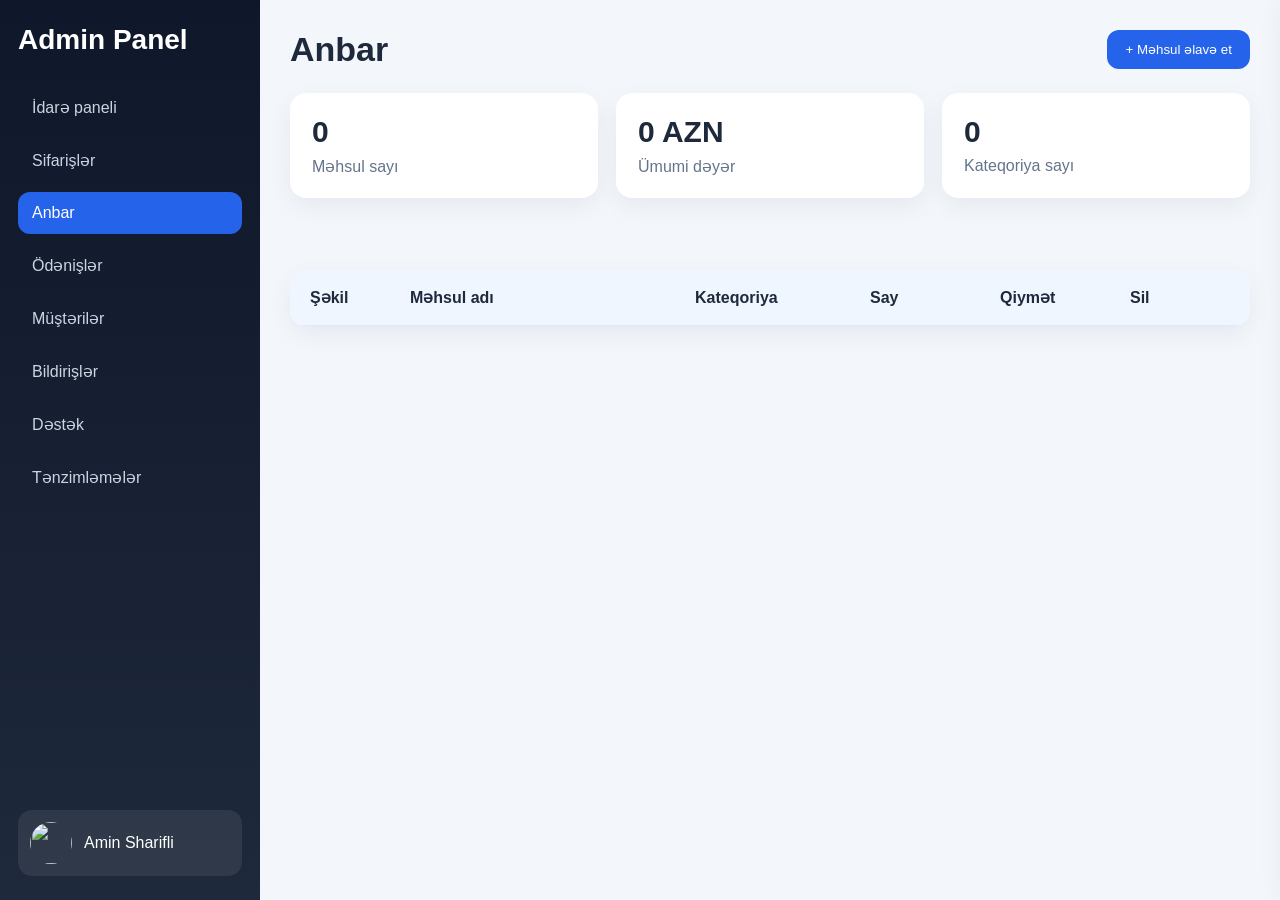
==== index.html @ 9b98afcb "first commit" ====
<!DOCTYPE html>
<html lang="az">
<head>
    <meta charset="UTF-8">
    <meta name="viewport" content="width=device-width, initial-scale=1.0">
    <title>Admin Panel</title>
    <link rel="stylesheet" href="style.css">
</head>
<body>
    <div class="panel">
        <div class="sol">
            <div>
                <h1 class="logo">Admin Panel</h1>
                <ul class="menu">
                    <li class="menu-item">İdarə paneli</li>
                    <li class="menu-item">Sifarişlər</li>
                    <li class="menu-item aktiv">Anbar</li>
                    <li class="menu-item">Ödənişlər</li>
                    <li class="menu-item">Müştərilər</li>
                    <li class="menu-item">Bildirişlər</li>
                    <li class="menu-item">Dəstək</li>
                    <li class="menu-item">Tənzimləmələr</li>
                </ul>
            </div>
            <div class="profil">
                <img src="https://ui-avatars.com/api/?name=Amin+Sharifli&background=0D8ABC&color=fff" alt="">
                <span>Amin Sharifli</span>
            </div>
        </div>
        <div class="sag">
            <div class="ust">
                <h2>Anbar</h2>
                <button id="openModal" class="elaveBtn">+ Məhsul əlavə et</button>
            </div>
            <div class="kartlar">
                <div class="kart">
                    <h3 id="productCount">0</h3>
                    <p>Məhsul sayı</p>
                </div>
                <div class="kart">
                    <h3 id="totalValue">0 AZN</h3>
                    <p>Ümumi dəyər</p>
                </div>
                <div class="kart">
                    <h3 id="categoryCount">0</h3>
                    <p>Kateqoriya sayı</p>
                </div>
            </div>
            <div class="filter">
                <div id="categoryButtons" class="catlist"></div>
            </div>
            <div id="successMessage" class="mesaj"></div>
            <div class="cedvel">
                <div class="cedvel-head">
                    <div>Şəkil</div>
                    <div>Məhsul adı</div>
                    <div>Kateqoriya</div>
                    <div>Say</div>
                    <div>Qiymət</div>
                    <div>Sil</div>
                </div>
                <div id="productList" class="cedvel-body"></div>
            </div>
        </div>
        <div id="overlay" class="overlay"></div>
        <div id="modal" class="modal">
            <div class="modalBox">
                <div class="modalTop">
                    <h3>Məhsul əlavə et</h3>
                    <button id="closeModal" class="baglaBtn">✕</button>
                </div>
                <input id="title" type="text" placeholder="Məhsulun adı">
                <select id="category">
                    <option value="">Kateqoriya seç</option>
                </select>
                <input id="image" type="text" placeholder="Şəkil URL">
                <input id="price" type="number" placeholder="Qiymət">
                <input id="stock" type="number" placeholder="Say">
                <button id="addProductBtn" class="saveBtn">Əlavə et</button>
            </div>
        </div>
        <div id="productDrawer" class="detail">
            <div class="detailTop">
                <h3 id="drawerTitle"></h3>
                <button id="closeDrawer" class="baglaBtn">✕</button>
            </div>
            <img id="drawerImage" src="" alt="">
            <p><b>Kateqoriya:</b> <span id="drawerCategory"></span></p>
            <p><b>Qiymət:</b> <span id="drawerPrice"></span></p>
            <p><b>Say:</b> <span id="drawerStock"></span></p>
            <p><b>ID:</b> <span id="drawerId"></span></p>
        </div>
    </div>
    
    <script src="js/ui.js"></script>
    <script src="js/category.js"></script>
    <script src="js/product.js"></script>
    <script src="js/main.js"></script>
</body>
</html>
---- style.css ----
* {
    margin: 0;
    padding: 0;
    box-sizing: border-box;
    font-family: Arial, Helvetica, sans-serif;
}
body {
    background: #f3f6fb;
    color: #1e293b;
}
.panel {
    min-height: 100vh;
    display: flex;
}
.sol {
    width: 260px;
    background: linear-gradient(180deg, #0f172a, #1e293b);
    color: white;
    padding: 24px 18px;
    display: flex;
    flex-direction: column;
    justify-content: space-between;
}
.logo {
    font-size: 28px;
    margin-bottom: 30px;
}
.menu {
    list-style: none;
    display: flex;
    flex-direction: column;
    gap: 10px;
}
.menu-item {
    padding: 12px 14px;
    border-radius: 12px;
    color: #cbd5e1;
    cursor: pointer;
    transition: .3s;
}
.menu-item:hover {
    background: rgba(255,255,255,.08);
    color: white;
}
.menu-item.aktiv {
    background: #2563eb;
    color: white;
}
.profil {
    display: flex;
    align-items: center;
    gap: 12px;
    padding: 12px;
    background: rgba(255,255,255,.08);
    border-radius: 14px;
}
.profil img {
    width: 42px;
    height: 42px;
    border-radius: 50%;
}
.sag {
    flex: 1;
    padding: 30px;
}
.ust {
    display: flex;
    justify-content: space-between;
    align-items: center;
    margin-bottom: 24px;
}
.ust h2 {font-size: 34px;}
.elaveBtn {
    border: none;
    background: #2563eb;
    color: white;
    padding: 12px 18px;
    border-radius: 12px;
    cursor: pointer;
}
.kartlar {
    display: grid;
    grid-template-columns: repeat(3, 1fr);
    gap: 18px;
    margin-bottom: 22px;
}
.kart {
    background: white;
    padding: 22px;
    border-radius: 16px;
    box-shadow: 0 8px 24px rgba(15, 23, 42, 0.06);
}
.kart h3 {
    font-size: 30px;
    margin-bottom: 8px;
}
.kart p {color: #64748b;}
.filter {margin-bottom: 16px;}
.catlist {
    display: flex;
    gap: 10px;
    flex-wrap: wrap;
}
.category-btn {
    border: none;
    padding: 10px 16px;
    border-radius: 999px;
    background: #e2e8f0;
    cursor: pointer;
    transition: .3s;
}
.category-btn.active {
    background: #2563eb;
    color: white;
}
.mesaj {
    min-height: 24px;
    color: #16a34a;
    font-weight: bold;
    margin-bottom: 10px;
}
.cedvel {
    background: white;
    border-radius: 16px;
    overflow: hidden;
    box-shadow: 0 8px 24px rgba(15, 23, 42, 0.06);
}
.cedvel-head,
.table-row {
    display: grid;
    grid-template-columns: 90px 2fr 1.2fr 120px 120px 100px;
    align-items: center;
    gap: 10px;
    padding: 18px 20px;
}
.cedvel-head {
    background: #eff6ff;
    font-weight: bold;
    border-bottom: 1px solid #dbeafe;
}
.cedvel-body {
    max-height: 430px;
    overflow-y: auto;
}
.table-row {
    border-bottom: 1px solid #f1f5f9;
    cursor: pointer;
    transition: .2s;
}
.table-row:hover {background: #f8fafc;}
.table-row img {
    width: 58px;
    height: 58px;
    object-fit: cover;
    border-radius: 10px;
}
.price {font-weight: bold;}
.delete-btn {
    border: none;
    background: #ef4444;
    color: white;
    padding: 8px 12px;
    border-radius: 8px;
    cursor: pointer;
}
.overlay {
    position: fixed;
    inset: 0;
    background: rgba(0,0,0,.35);
    opacity: 0;
    pointer-events: none;
    transition: .3s;
}
.overlay.show {
    opacity: 1;
    pointer-events: auto;
}
.modal {
    position: fixed;
    inset: 0;
    display: flex;
    justify-content: center;
    align-items: center;
    opacity: 0;
    pointer-events: none;
    transition: .3s;
}
.modal.show {
    opacity: 1;
    pointer-events: auto;
}
.modalBox {
    width: 420px;
    background: white;
    border-radius: 18px;
    padding: 22px;
    display: flex;
    flex-direction: column;
    gap: 12px;
}
.modalTop,
.detailTop {
    display: flex;
    justify-content: space-between;
    align-items: center;
}
.modalBox input,
.modalBox select {
    width: 100%;
    padding: 12px;
    border: 1px solid #cbd5e1;
    border-radius: 10px;
    outline: none;
}
.saveBtn {
    border: none;
    background: #2563eb;
    color: white;
    padding: 12px;
    border-radius: 10px;
    cursor: pointer;
}
.baglaBtn {
    border: none;
    background: #e2e8f0;
    width: 34px;
    height: 34px;
    border-radius: 50%;
    cursor: pointer;
}
.detail {
    position: fixed;
    right: -420px;
    top: 0;
    width: 400px;
    height: 100vh;
    background: white;
    box-shadow: -10px 0 30px rgba(0,0,0,.1);
    padding: 24px;
    transition: .3s;
    z-index: 20;
}
.detail.show {right: 0;}
.detail img {
    width: 100%;
    height: 220px;
    object-fit: contain;
    margin: 20px 0;
    background: #f8fafc;
    border-radius: 12px;
}
.detail p {
    margin-bottom: 12px;
}
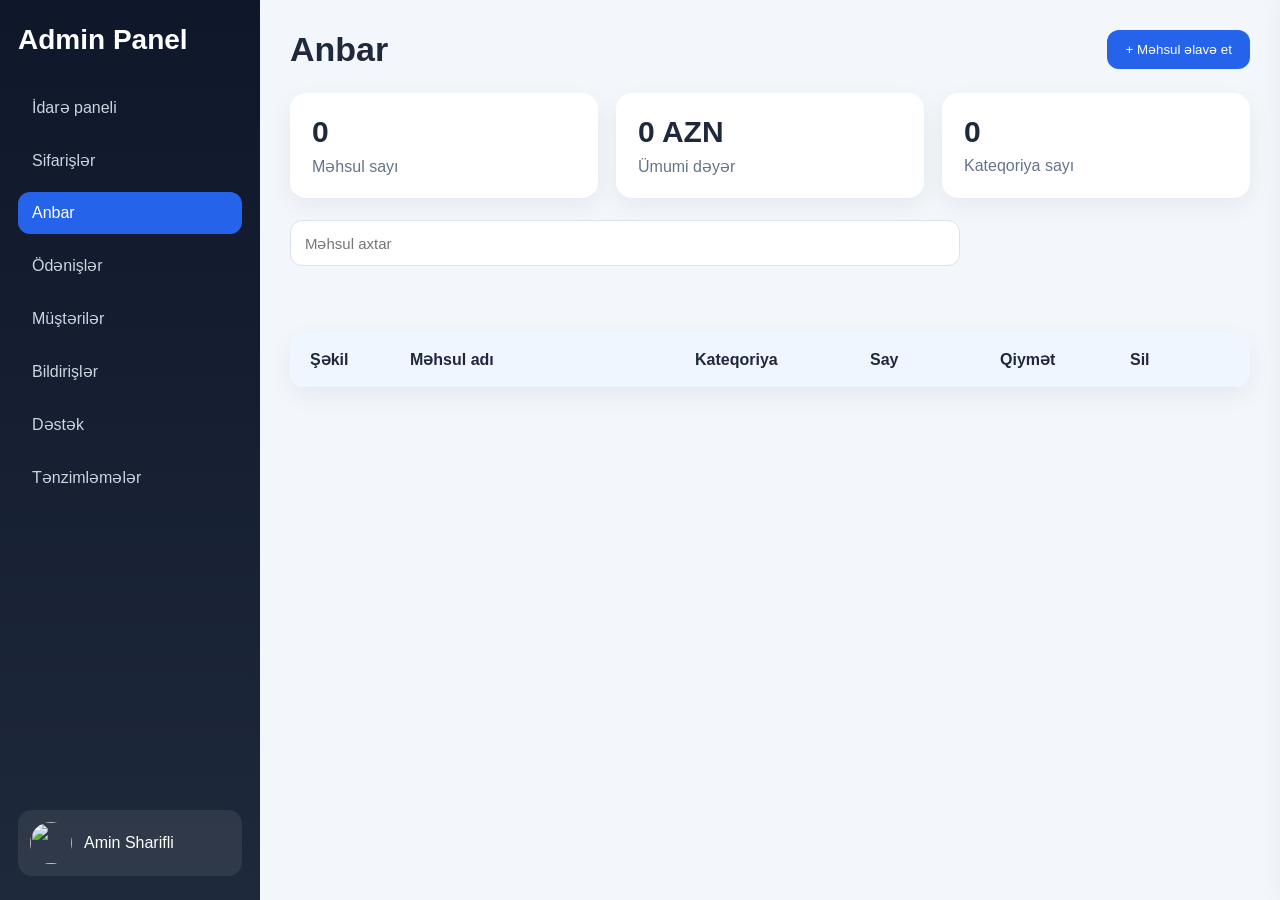
==== commit 4a4adc8b: "Fix Site" ====
--- a/index.html
+++ b/index.html
@@ -46,6 +46,11 @@
                     <p>Kateqoriya sayı</p>
                 </div>
             </div>
+            <div class="search-box">
+                <input id="srchinput" type="text" placeholder="Məhsul axtar">
+                <div id="srccardlist" class="srccardlist"></div>
+            </div>
+
             <div class="filter">
                 <div id="categoryButtons" class="catlist"></div>
             </div>
@@ -94,6 +99,7 @@
     
     <script src="js/ui.js"></script>
     <script src="js/category.js"></script>
+    <script src="js/search.js"></script>
     <script src="js/product.js"></script>
     <script src="js/main.js"></script>
 </body>
--- a/style.css
+++ b/style.css
@@ -249,6 +249,69 @@
     background: #f8fafc;
     border-radius: 12px;
 }
-.detail p {
-    margin-bottom: 12px;
-}
+.detail p {margin-bottom: 12px;}
+.search-box {
+    position: relative;
+    margin-bottom: 16px;
+}
+.search-box input {
+    width: 670px;
+    height: 46px;
+    border: 1px solid #dbe2ea;
+    border-radius: 12px;
+    padding: 0 14px;
+    outline: none;
+    font-size: 15px;
+    background: #fff;
+}
+.search-box input:focus {border-color: #2563eb;}
+.srccardlist {
+    width: 670px;
+    background: #fff;
+    border: 1px solid #e5e7eb;
+    border-radius: 14px;
+    position: absolute;
+    top: 52px;
+    left: 0;
+    z-index: 100;
+    box-shadow: 0 12px 28px rgba(0, 0, 0, 0.08);
+    max-height: 320px;
+    overflow-y: auto;
+    display: none;
+}
+.srchcards {
+    display: flex;
+    align-items: center;
+    gap: 12px;
+    padding: 12px;
+    cursor: pointer;
+    border-bottom: 1px solid #f1f5f9;
+}
+.srchcards:last-child {border-bottom: none;}
+.srchcards:hover {background: #f8fafc;}
+.srcimg {
+    width: 60px;
+    height: 60px;
+    object-fit: cover;
+    border-radius: 10px;
+    background: #f1f5f9;
+}
+.src-text h5 {
+    font-size: 15px;
+    margin-bottom: 4px;
+    color: #0f172a;
+}
+.src-text p {
+    font-size: 14px;
+    color: #16a34a;
+    font-weight: 600;
+}
+.notfound {
+    padding: 14px;
+    text-align: center;
+    color: #64748b;
+}
+.category-btn.active {
+    background: #2563eb;
+    color: white;
+}
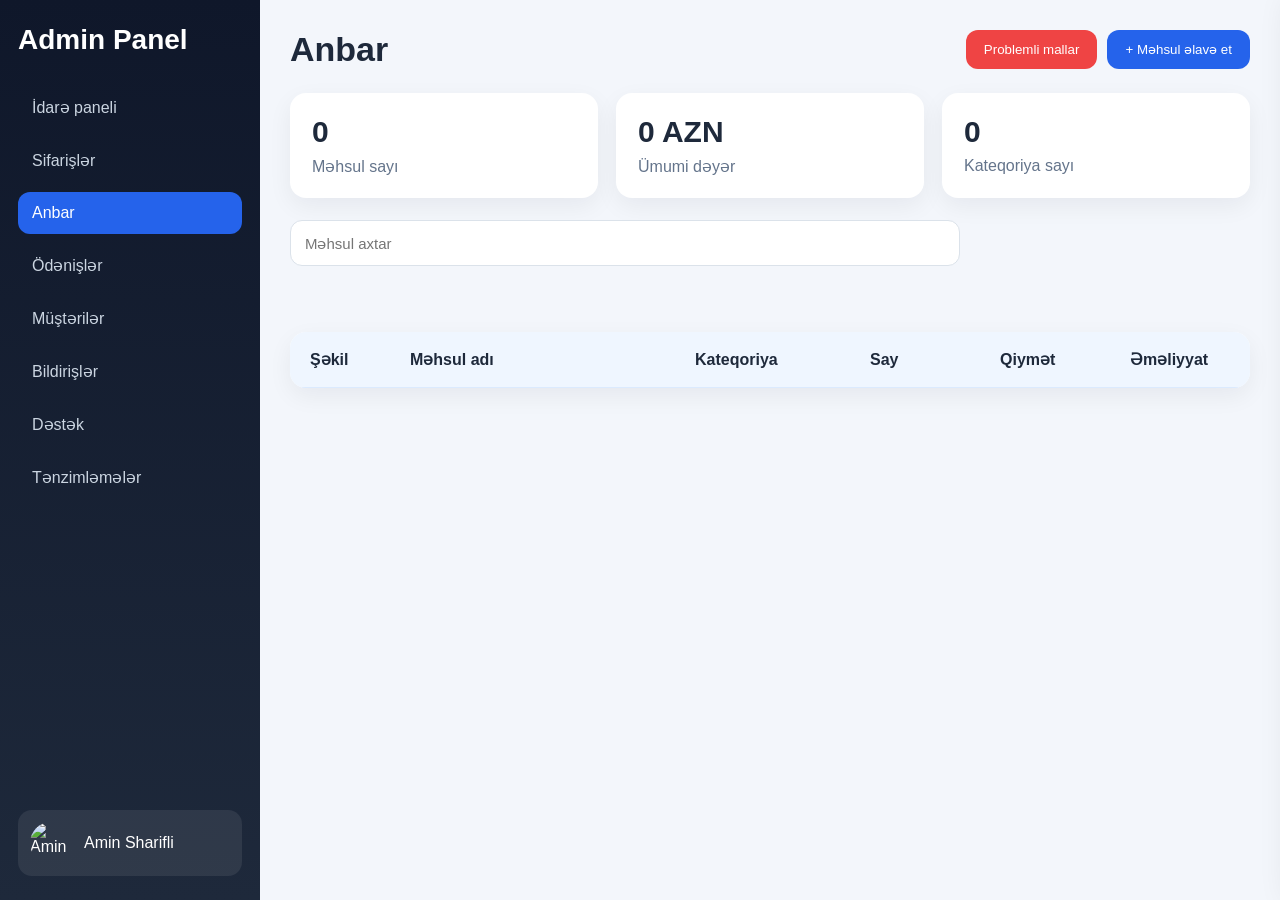
==== commit bfd23403: "update" ====
--- a/index.html
+++ b/index.html
@@ -8,9 +8,11 @@
 </head>
 <body>
     <div class="panel">
+
         <div class="sol">
             <div>
                 <h1 class="logo">Admin Panel</h1>
+
                 <ul class="menu">
                     <li class="menu-item">İdarə paneli</li>
                     <li class="menu-item">Sifarişlər</li>
@@ -22,30 +24,40 @@
                     <li class="menu-item">Tənzimləmələr</li>
                 </ul>
             </div>
+
             <div class="profil">
-                <img src="https://ui-avatars.com/api/?name=Amin+Sharifli&background=0D8ABC&color=fff" alt="">
+                <img src="https://ui-avatars.com/api/?name=Amin+Sharifli&background=2563eb&color=fff" alt="Amin">
                 <span>Amin Sharifli</span>
             </div>
         </div>
+
         <div class="sag">
             <div class="ust">
                 <h2>Anbar</h2>
-                <button id="openModal" class="elaveBtn">+ Məhsul əlavə et</button>
+
+                <div class="ustbtns">
+                    <button onclick="problemModalAc()" class="problemBtn">Problemli mallar</button>
+                    <button id="openModal" class="elaveBtn">+ Məhsul əlavə et</button>
+                </div>
             </div>
+
             <div class="kartlar">
                 <div class="kart">
                     <h3 id="productCount">0</h3>
                     <p>Məhsul sayı</p>
                 </div>
+
                 <div class="kart">
                     <h3 id="totalValue">0 AZN</h3>
                     <p>Ümumi dəyər</p>
                 </div>
+
                 <div class="kart">
                     <h3 id="categoryCount">0</h3>
                     <p>Kateqoriya sayı</p>
                 </div>
             </div>
+
             <div class="search-box">
                 <input id="srchinput" type="text" placeholder="Məhsul axtar">
                 <div id="srccardlist" class="srccardlist"></div>
@@ -54,7 +66,9 @@
             <div class="filter">
                 <div id="categoryButtons" class="catlist"></div>
             </div>
+
             <div id="successMessage" class="mesaj"></div>
+
             <div class="cedvel">
                 <div class="cedvel-head">
                     <div>Şəkil</div>
@@ -62,44 +76,59 @@
                     <div>Kateqoriya</div>
                     <div>Say</div>
                     <div>Qiymət</div>
-                    <div>Sil</div>
+                    <div>Əməliyyat</div>
                 </div>
+
                 <div id="productList" class="cedvel-body"></div>
             </div>
         </div>
-        <div id="overlay" class="overlay"></div>
-        <div id="modal" class="modal">
-            <div class="modalBox">
-                <div class="modalTop">
-                    <h3>Məhsul əlavə et</h3>
-                    <button id="closeModal" class="baglaBtn">✕</button>
-                </div>
-                <input id="title" type="text" placeholder="Məhsulun adı">
-                <select id="category">
-                    <option value="">Kateqoriya seç</option>
-                </select>
-                <input id="image" type="text" placeholder="Şəkil URL">
-                <input id="price" type="number" placeholder="Qiymət">
-                <input id="stock" type="number" placeholder="Say">
-                <button id="addProductBtn" class="saveBtn">Əlavə et</button>
+    </div>
+
+    <div id="overlay" class="overlay"></div>
+
+    <div id="modal" class="modal">
+        <div class="modalBox">
+            <div class="modalTop">
+                <h3>Məhsul əlavə et</h3>
+                <button id="closeModal" class="baglaBtn">✕</button>
             </div>
-        </div>
-        <div id="productDrawer" class="detail">
-            <div class="detailTop">
-                <h3 id="drawerTitle"></h3>
-                <button id="closeDrawer" class="baglaBtn">✕</button>
-            </div>
-            <img id="drawerImage" src="" alt="">
-            <p><b>Kateqoriya:</b> <span id="drawerCategory"></span></p>
-            <p><b>Qiymət:</b> <span id="drawerPrice"></span></p>
-            <p><b>Say:</b> <span id="drawerStock"></span></p>
-            <p><b>ID:</b> <span id="drawerId"></span></p>
+
+            <input id="title" type="text" placeholder="Məhsulun adı">
+
+            <select id="category">
+                <option value="">Kateqoriya seç</option>
+            </select>
+
+            <input id="image" type="text" placeholder="Şəkil URL">
+            <input id="price" type="number" placeholder="Qiymət">
+            <input id="stock" type="number" placeholder="Say">
+
+            <button id="addProductBtn" class="saveBtn">Əlavə et</button>
         </div>
     </div>
-    
+
+    <div id="problemModal" class="modal">
+        <div class="modalBox problemModalBox">
+            <div class="modalTop">
+                <h3>Problemli məhsullar</h3>
+                <button onclick="problemModalBagla()" class="baglaBtn">✕</button>
+            </div>
+
+            <div id="problemList" class="problemList"></div>
+        </div>
+    </div>
+
+    <div id="productDrawer" class="detail">
+        <div class="detailTop">
+            <h3>Məhsul haqqında</h3>
+            <button id="closeDrawer" class="baglaBtn">✕</button>
+        </div>
+
+        <p>Bu hissə hazırda istifadə olunmur.</p>
+    </div>
+
     <script src="js/ui.js"></script>
     <script src="js/category.js"></script>
-    <script src="js/search.js"></script>
     <script src="js/product.js"></script>
     <script src="js/main.js"></script>
 </body>
--- a/style.css
+++ b/style.css
@@ -315,3 +315,136 @@
     background: #2563eb;
     color: white;
 }
+.problem-btn {
+    border: none;
+    background: #facc15;
+    color: #000;
+    padding: 6px 10px;
+    border-radius: 8px;
+    cursor: pointer;
+}
+
+.problem-btn:hover {
+    background: #eab308;
+}
+
+.problemFilterBtn {
+    border: none;
+    background: #ef4444;
+    color: white;
+    padding: 10px 14px;
+    border-radius: 10px;
+    cursor: pointer;
+}
+
+.problemFilterBtn:hover {
+    background: #dc2626;
+}
+
+/* PROBLEM STYLE */
+
+.problemli {
+    background: #fff1f2 !important;
+    border-left: 5px solid #ef4444;
+}
+
+/* biraz glow */
+.problemli:hover {
+    background: #ffe4e6 !important;
+}
+.ustbtns {
+    display: flex;
+    gap: 10px;
+}
+
+.problemBtn {
+    border: none;
+    background: #ef4444;
+    color: white;
+    padding: 12px 18px;
+    border-radius: 12px;
+    cursor: pointer;
+}
+
+.problemli {
+    background: #fff1f2 !important;
+    border-left: 5px solid #ef4444;
+}
+
+.problemList {
+    max-height: 400px;
+    overflow-y: auto;
+    display: flex;
+    flex-direction: column;
+    gap: 10px;
+}
+
+.problemCard {
+    display: flex;
+    align-items: center;
+    gap: 12px;
+    padding: 12px;
+    border: 1px solid #e5e7eb;
+    border-radius: 12px;
+    background: #f8fafc;
+}
+
+.problemCard img {
+    width: 60px;
+    height: 60px;
+    object-fit: cover;
+    border-radius: 10px;
+}
+
+.problem-btn {
+    border: none;
+    background: #facc15;
+    color: black;
+    padding: 8px 10px;
+    border-radius: 8px;
+    cursor: pointer;
+}
+.problemModalBox {
+    width: 520px;
+    max-height: 80vh;
+}
+
+.problemList {
+    max-height: 60vh;
+    overflow-y: auto;
+    display: flex;
+    flex-direction: column;
+    gap: 10px;
+}
+
+.problemCard {
+    display: flex;
+    align-items: center;
+    gap: 12px;
+    padding: 12px;
+    border: 1px solid #e5e7eb;
+    border-radius: 12px;
+    background: #f8fafc;
+    cursor: pointer;
+}
+
+.problemCard:hover {
+    background: #f1f5f9;
+}
+
+.problemCard img {
+    width: 60px;
+    height: 60px;
+    object-fit: cover;
+    border-radius: 10px;
+}
+
+.problemCard h4 {
+    font-size: 16px;
+    margin-bottom: 4px;
+}
+
+.problemCard p {
+    color: #16a34a;
+    font-weight: 600;
+}
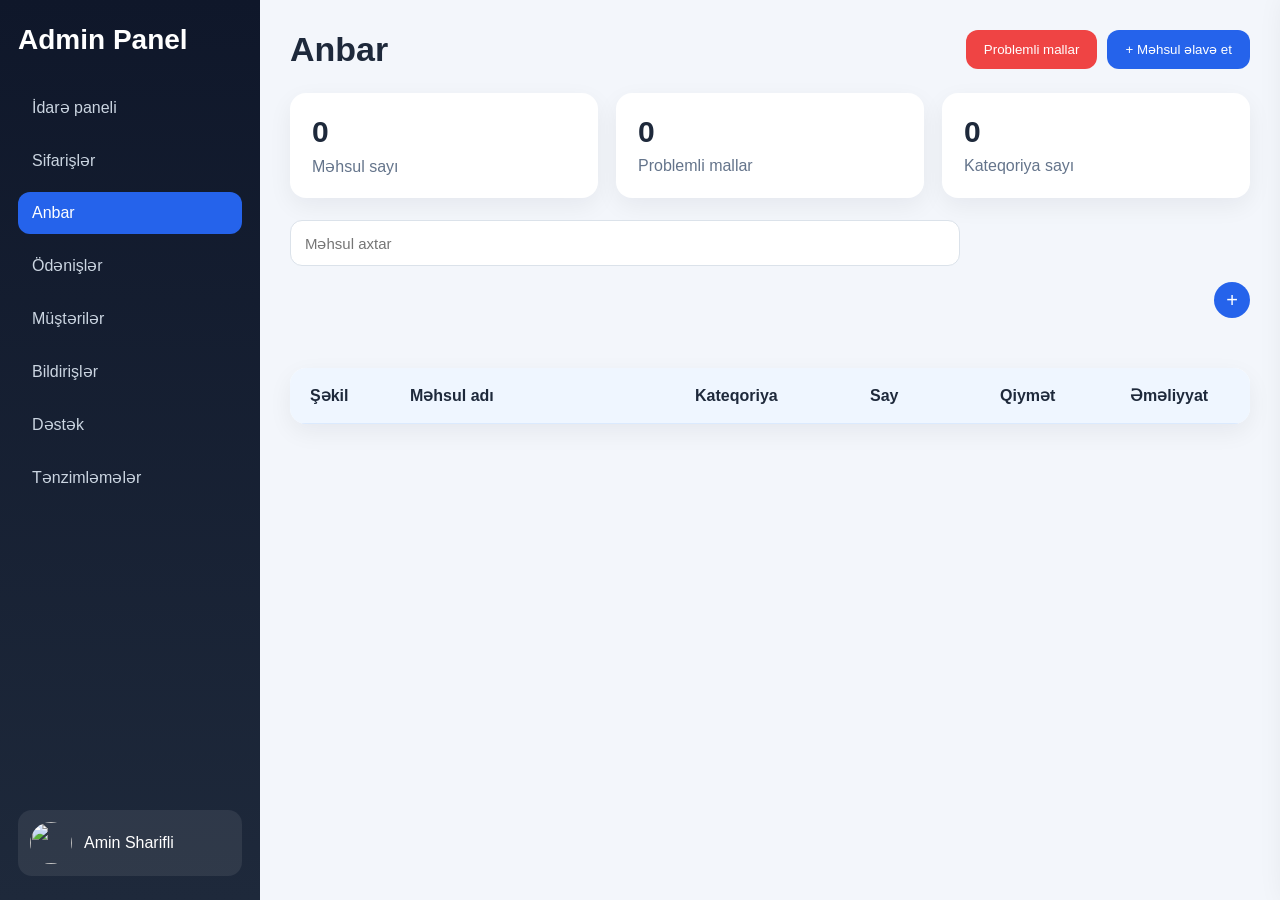
==== commit 6d9be9b2: "Updata 1.01" ====
--- a/index.html
+++ b/index.html
@@ -26,7 +26,7 @@
             </div>
 
             <div class="profil">
-                <img src="https://ui-avatars.com/api/?name=Amin+Sharifli&background=2563eb&color=fff" alt="Amin">
+                <img src="https://ui-avatars.com/api/?name=Amin+Sharifli&background=2563eb&color=fff" alt="">
                 <span>Amin Sharifli</span>
             </div>
         </div>
@@ -48,8 +48,8 @@
                 </div>
 
                 <div class="kart">
-                    <h3 id="totalValue">0 AZN</h3>
-                    <p>Ümumi dəyər</p>
+                    <h3 id="problemCount">0</h3>
+                    <p>Problemli mallar</p>
                 </div>
 
                 <div class="kart">
@@ -64,7 +64,10 @@
             </div>
 
             <div class="filter">
-                <div id="categoryButtons" class="catlist"></div>
+                <div class="catTop">
+                    <div id="categoryButtons" class="catlist"></div>
+                    <button onclick="openCatModal()" class="catAddBtn">+</button>
+                </div>
             </div>
 
             <div id="successMessage" class="mesaj"></div>
@@ -118,6 +121,19 @@
         </div>
     </div>
 
+    <div id="catModal" class="modal">
+        <div class="modalBox">
+            <div class="modalTop">
+                <h3>Yeni kateqoriya</h3>
+                <button onclick="closeCatModal()" class="baglaBtn">✕</button>
+            </div>
+
+            <input id="catName" type="text" placeholder="Kateqoriya adı">
+
+            <button onclick="addCategory()" class="saveBtn">Əlavə et</button>
+        </div>
+    </div>
+
     <div id="productDrawer" class="detail">
         <div class="detailTop">
             <h3>Məhsul haqqında</h3>
--- a/style.css
+++ b/style.css
@@ -323,11 +323,7 @@
     border-radius: 8px;
     cursor: pointer;
 }
-
-.problem-btn:hover {
-    background: #eab308;
-}
-
+.problem-btn:hover {background: #eab308;}
 .problemFilterBtn {
     border: none;
     background: #ef4444;
@@ -336,27 +332,16 @@
     border-radius: 10px;
     cursor: pointer;
 }
-
-.problemFilterBtn:hover {
-    background: #dc2626;
-}
-
-/* PROBLEM STYLE */
-
+.problemFilterBtn:hover {background: #dc2626;}
 .problemli {
     background: #fff1f2 !important;
     border-left: 5px solid #ef4444;
 }
-
-/* biraz glow */
-.problemli:hover {
-    background: #ffe4e6 !important;
-}
+.problemli:hover {background: #ffe4e6 !important;}
 .ustbtns {
     display: flex;
     gap: 10px;
 }
-
 .problemBtn {
     border: none;
     background: #ef4444;
@@ -365,12 +350,10 @@
     border-radius: 12px;
     cursor: pointer;
 }
-
 .problemli {
     background: #fff1f2 !important;
     border-left: 5px solid #ef4444;
 }
-
 .problemList {
     max-height: 400px;
     overflow-y: auto;
@@ -378,7 +361,6 @@
     flex-direction: column;
     gap: 10px;
 }
-
 .problemCard {
     display: flex;
     align-items: center;
@@ -388,14 +370,12 @@
     border-radius: 12px;
     background: #f8fafc;
 }
-
 .problemCard img {
     width: 60px;
     height: 60px;
     object-fit: cover;
     border-radius: 10px;
 }
-
 .problem-btn {
     border: none;
     background: #facc15;
@@ -408,7 +388,6 @@
     width: 520px;
     max-height: 80vh;
 }
-
 .problemList {
     max-height: 60vh;
     overflow-y: auto;
@@ -416,7 +395,6 @@
     flex-direction: column;
     gap: 10px;
 }
-
 .problemCard {
     display: flex;
     align-items: center;
@@ -427,24 +405,100 @@
     background: #f8fafc;
     cursor: pointer;
 }
-
-.problemCard:hover {
-    background: #f1f5f9;
-}
-
+.problemCard:hover {background: #f1f5f9;}
 .problemCard img {
     width: 60px;
     height: 60px;
     object-fit: cover;
     border-radius: 10px;
 }
-
 .problemCard h4 {
     font-size: 16px;
     margin-bottom: 4px;
 }
-
 .problemCard p {
     color: #16a34a;
     font-weight: 600;
+}
+.ustbtns {
+    display: flex;
+    gap: 10px;
+}
+.problemBtn {
+    border: none;
+    background: #ef4444;
+    color: white;
+    padding: 12px 18px;
+    border-radius: 12px;
+    cursor: pointer;
+}
+.catTop {
+    display: flex;
+    justify-content: space-between;
+    align-items: center;
+}
+.catAddBtn {
+    border: none;
+    background: #2563eb;
+    color: white;
+    width: 36px;
+    height: 36px;
+    border-radius: 50%;
+    font-size: 20px;
+    cursor: pointer;
+}
+.problemModalBox {
+    width: 520px;
+    max-height: 80vh;
+}
+.problemList {
+    max-height: 60vh;
+    overflow-y: auto;
+    display: flex;
+    flex-direction: column;
+    gap: 10px;
+}
+.problemCard {
+    display: flex;
+    align-items: center;
+    gap: 12px;
+    padding: 12px;
+    border: 1px solid #e5e7eb;
+    border-radius: 12px;
+    background: #f8fafc;
+    cursor: pointer;
+}
+.problemCard:hover {background: #f1f5f9;}
+.problemCard img {
+    width: 60px;
+    height: 60px;
+    object-fit: cover;
+    border-radius: 10px;
+}
+.catItem {
+    position: relative;
+    display: flex;
+    align-items: center;
+}
+.catDelete {
+    position: absolute;
+    right: -6px;
+    top: -6px;
+    width: 18px;
+    height: 18px;
+    font-size: 12px;
+    display: flex;
+    align-items: center;
+    justify-content: center;
+    background: red;
+    color: white;
+    border-radius: 50%;
+    cursor: pointer;
+    opacity: 0;
+    transform: scale(0.7);
+    transition: 0.2s;
+}
+.catItem:hover .catDelete {
+    opacity: 1;
+    transform: scale(1);
 }
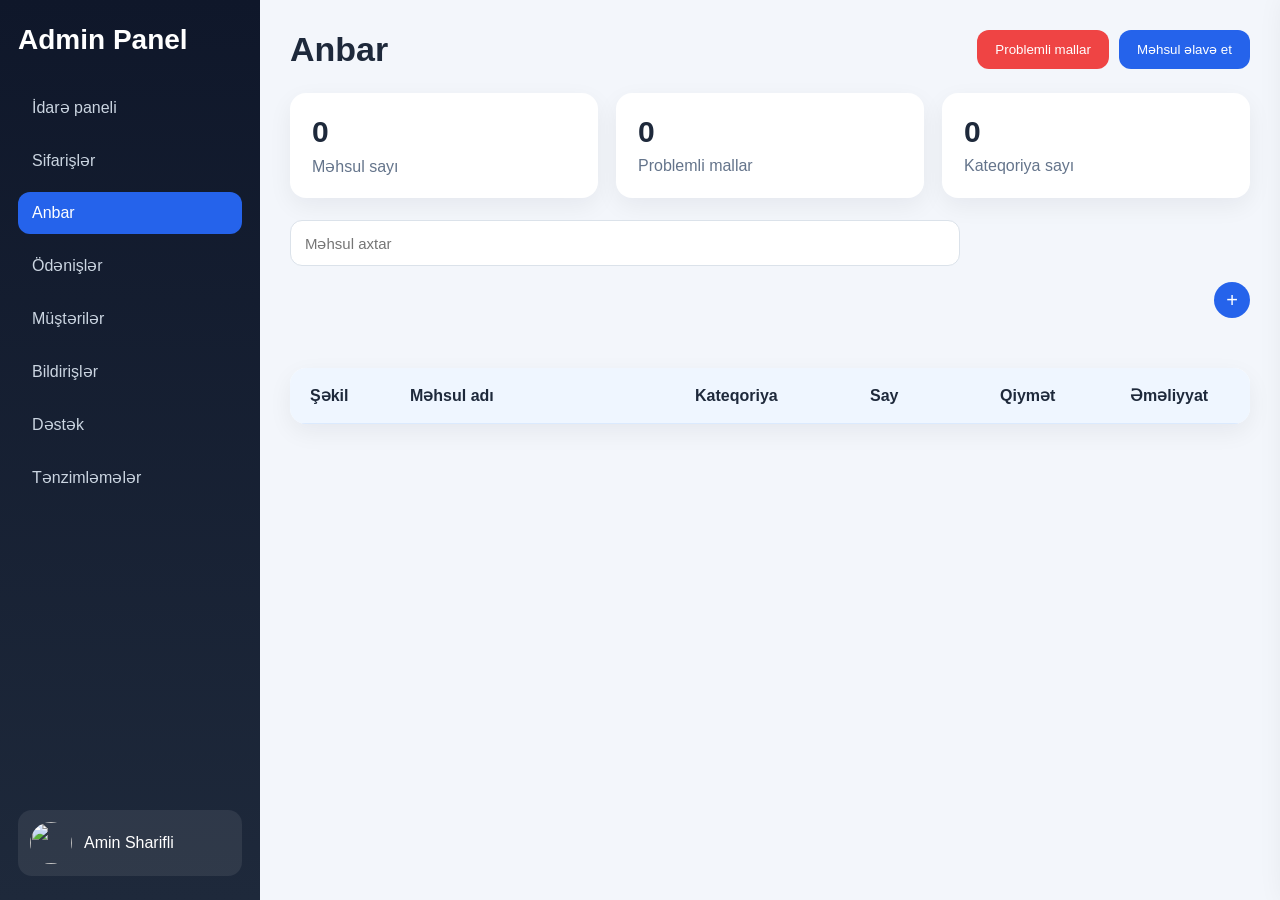
==== commit 14e2eb7d: "Updata 1.02" ====
--- a/index.html
+++ b/index.html
@@ -37,7 +37,7 @@
 
                 <div class="ustbtns">
                     <button onclick="problemModalAc()" class="problemBtn">Problemli mallar</button>
-                    <button id="openModal" class="elaveBtn">+ Məhsul əlavə et</button>
+                    <button id="openModal" class="elaveBtn">Məhsul əlavə et</button>
                 </div>
             </div>
 
